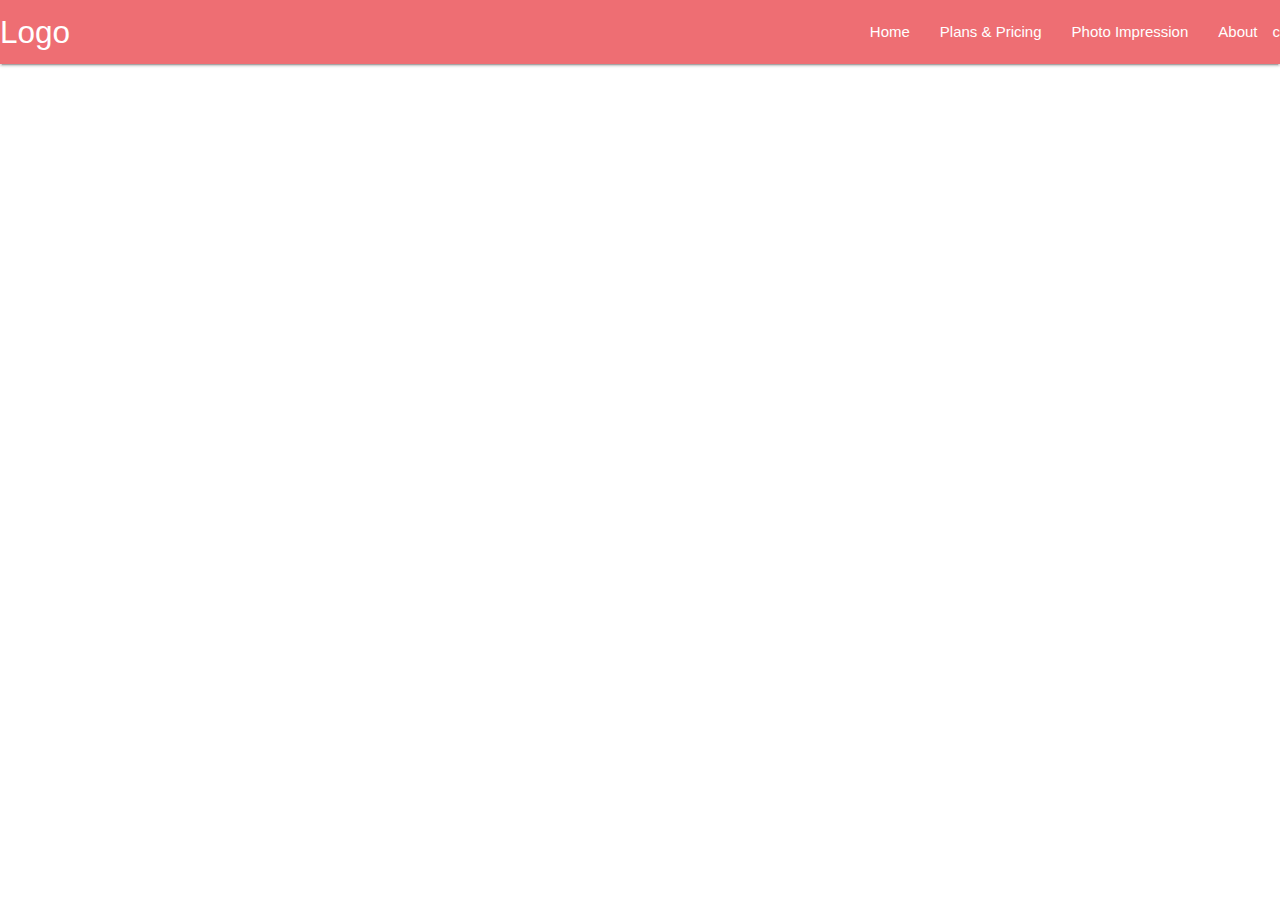
==== index.html @ 6afb5f67 "Merge pull request #1 from Kirriee/photo" ====
<!DOCTYPE html>
<html>
<head>
	<title>Yoga 4 Developers</title>
	<!-- include styles -->
	<link rel="stylesheet" type="text/css" href="css/materialize.min.css">
	<link rel="stylesheet" type="text/css" href="css/style.css">
</head>
<body>

	<nav>
		<div class="nav-wrapper">
			<a href="#" class="brand-logo">Logo</a>
			<ul id="nav-mobile" class="right hide-on-med-and-down">
				<li><a href="sass.html">Home</a></li>
				<li><a href="badges.html">Plans & Pricing</a></li>
				<li><a href="collapsible.html">Photo Impression</a></li>
				<li><a href="collapsible.html">About</a></li>c
			</ul>
		</div>
	</nav>

	<div class="carousel carousel-slider">
		<a class="carousel-item" href="#one!"><img src="img/yoga1klein.jpg"></a>
		<a class="carousel-item" href="#two!"><img src="img/yoga2klein.jpg"></a>
		<a class="carousel-item" href="#three!"><img src="img/yoga3klein.jpg"></a>
		<a class="carousel-item" href="#four!"><img src="img/yoga4klein.jpg"></a>
	</div>



	
	<!-- 	includes the scripts -->
	<script type="text/javascript" src="./js/jquery-3.1.1.min.js"></script>
	<script type="text/javascript" src="./js/materialize.min.js"></script>
	<script type="text/javascript" src="./js/custom.js"></script>

</body>
</html>
---- css/style.css ----
/*.full-size{
	max-height: 100%; 
	max-width: 100%;	
}*/
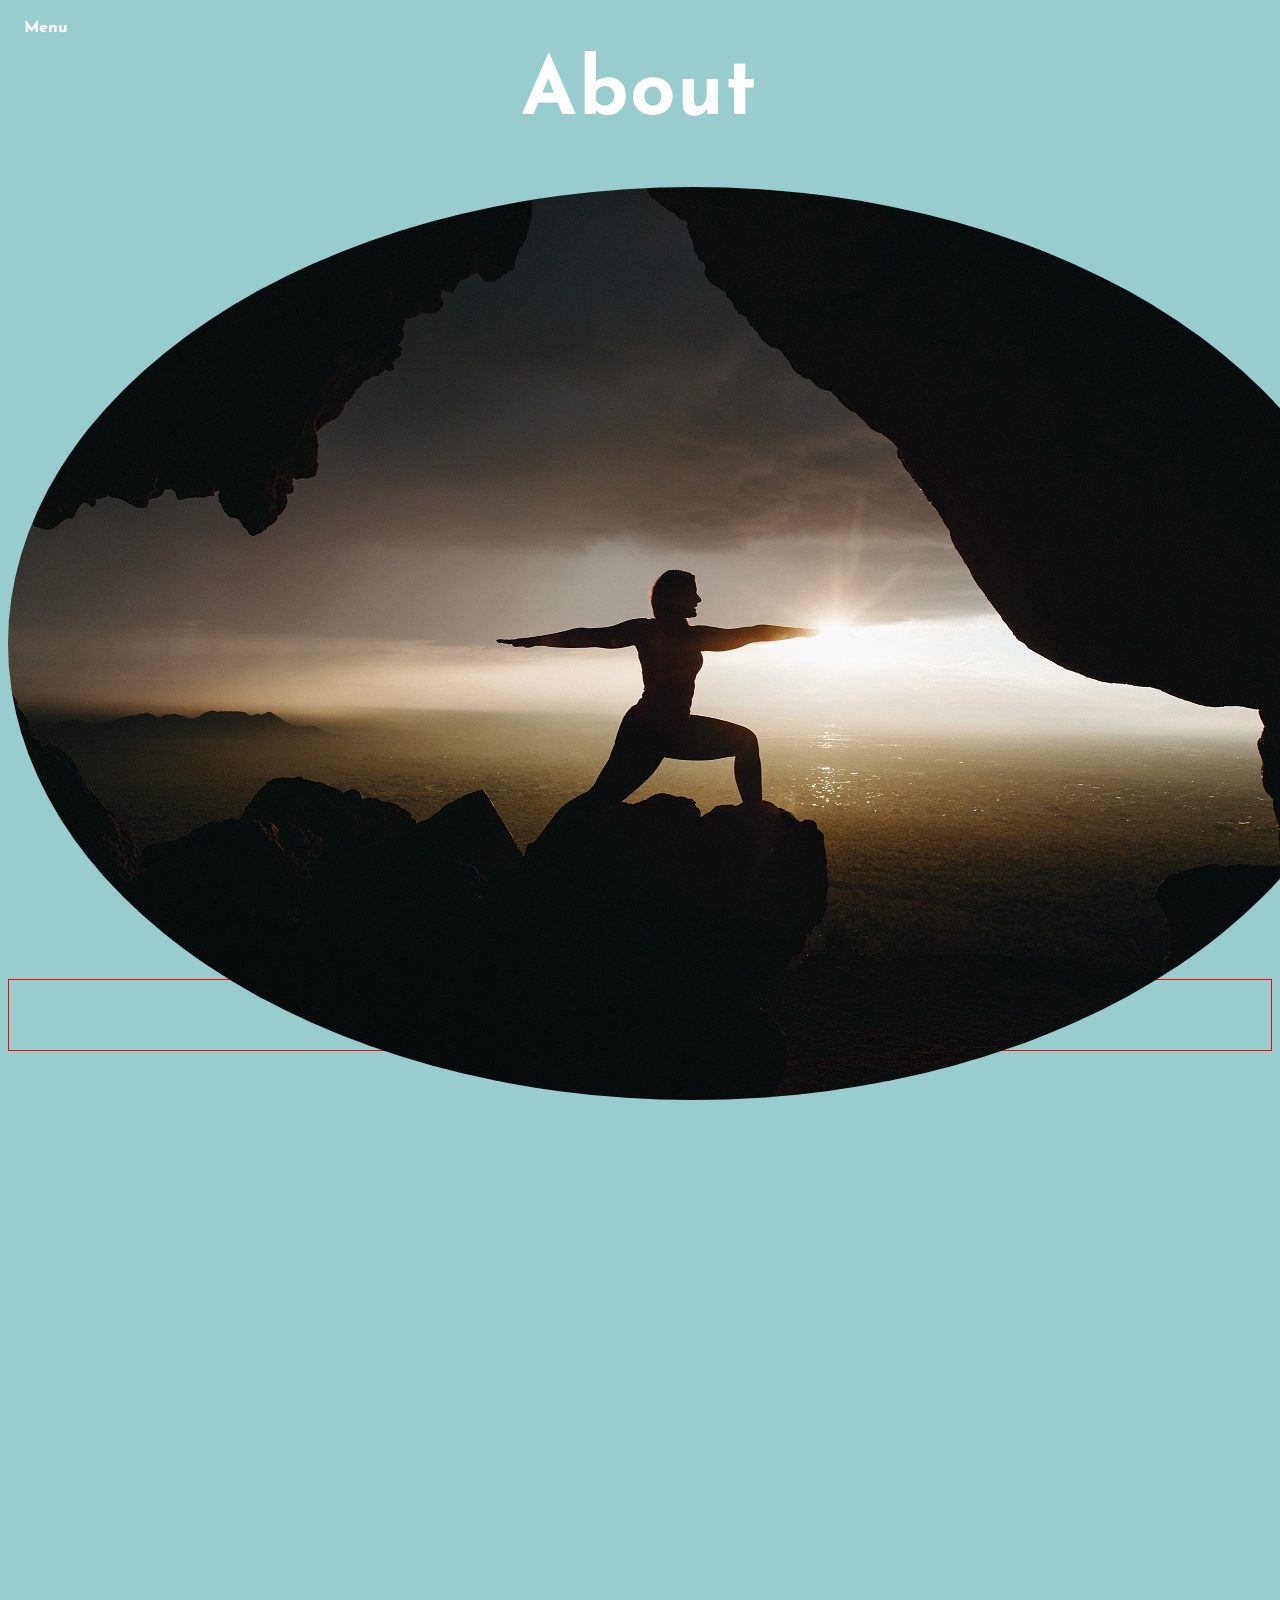
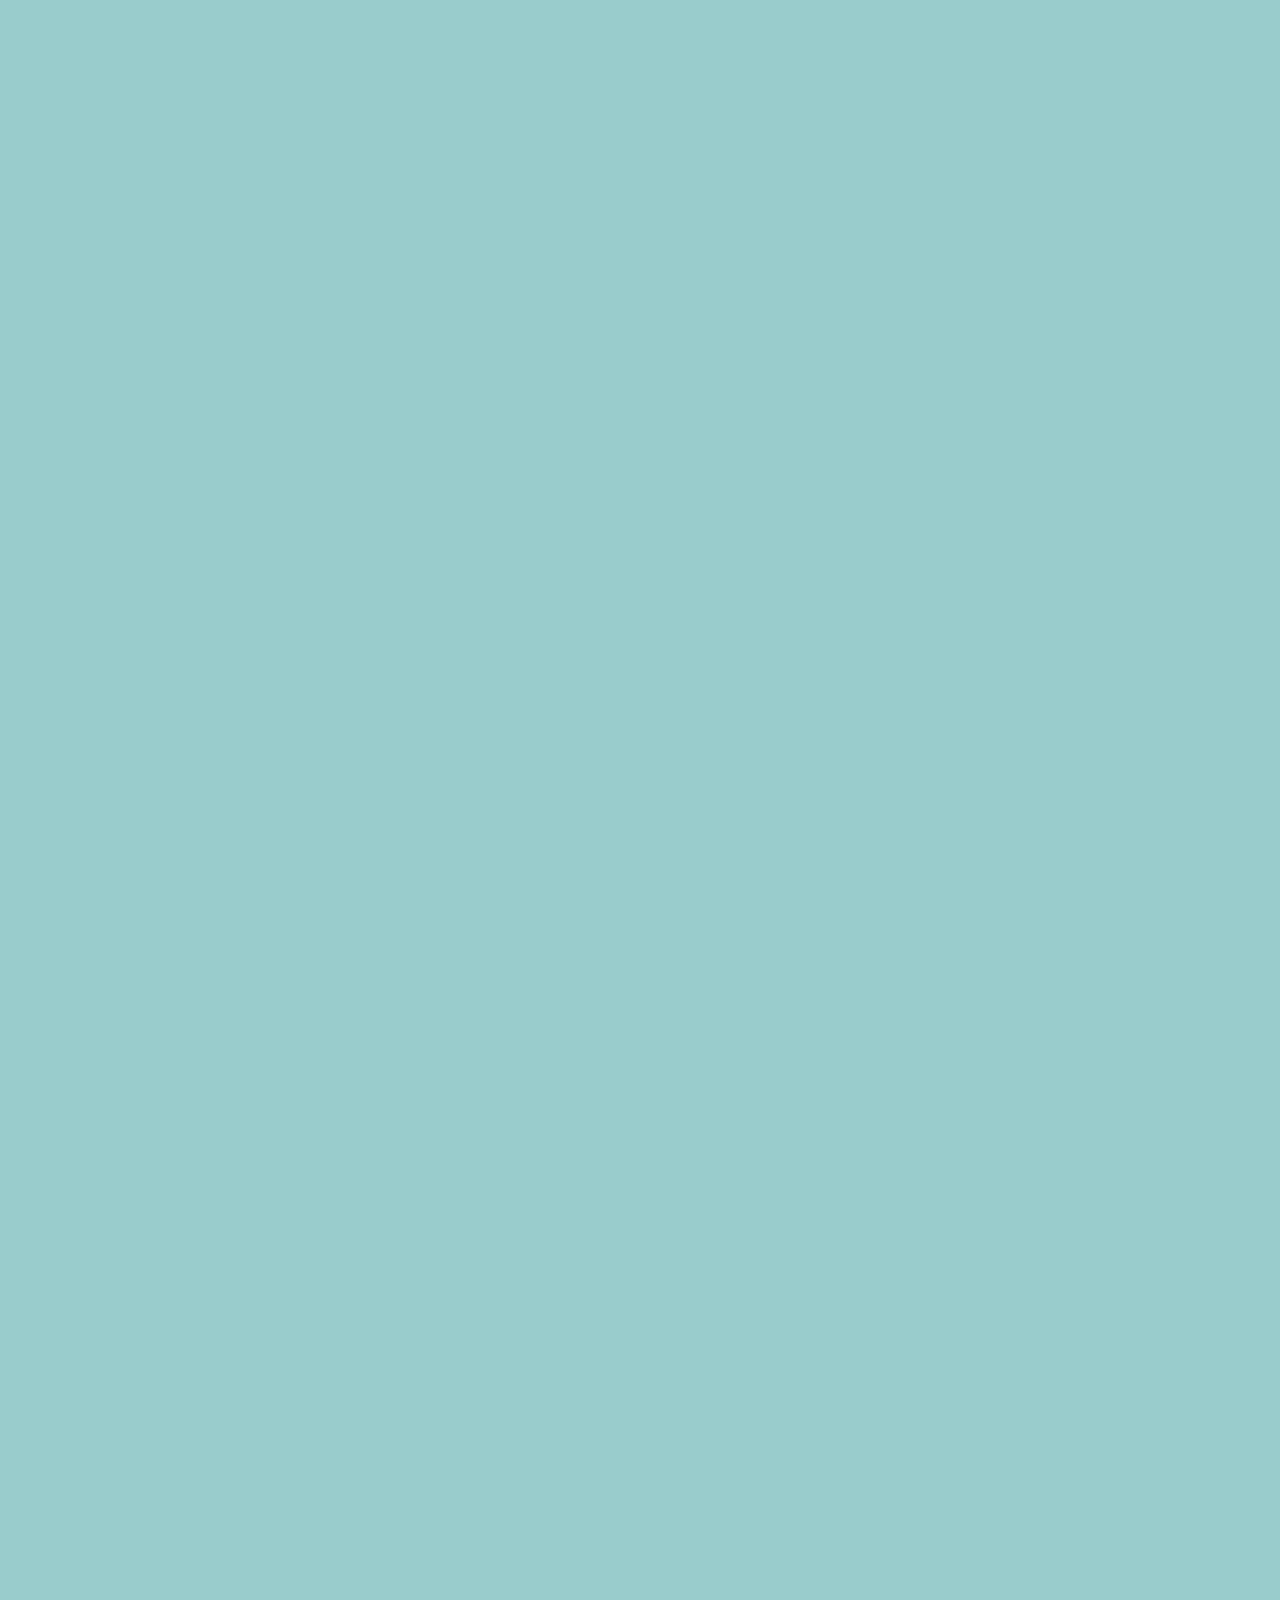
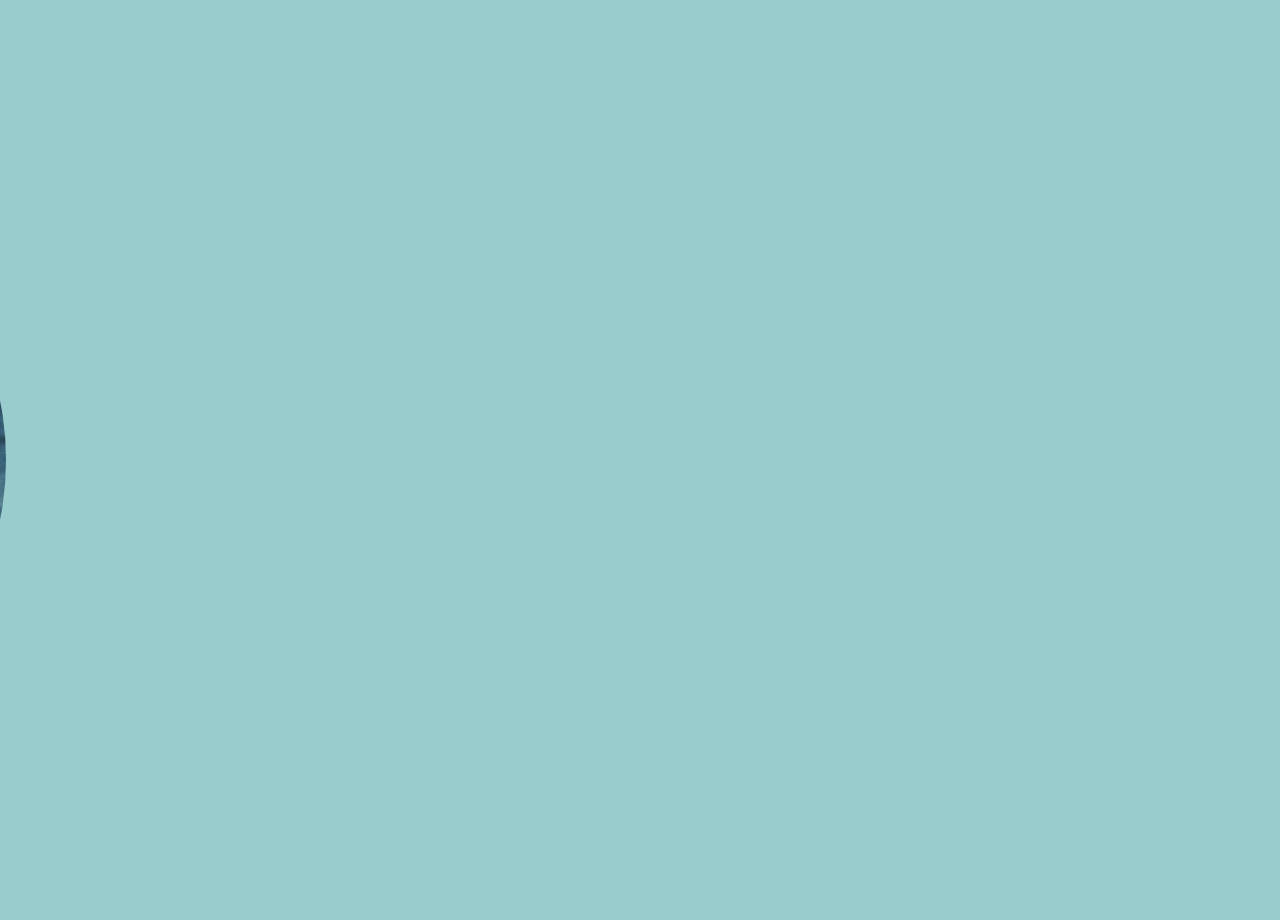
==== commit c6872258: "pricing toegevoegd" ====
--- a/index.html
+++ b/index.html
@@ -3,37 +3,67 @@
 <head>
 	<title>Yoga 4 Developers</title>
 	<!-- include styles -->
-	<link rel="stylesheet" type="text/css" href="css/materialize.min.css">
+	<link rel="stylesheet" type="text/css" href="css/materialize.css">
 	<link rel="stylesheet" type="text/css" href="css/style.css">
+
+
+	<!-- fonts -->
+<link href='http://fonts.googleapis.com/css?family=Josefin+Sans&subset=latin,latin-ext' rel='stylesheet' type='text/css'>
+
 </head>
 <body>
+	<!-- begin wrapping the navigation and carousel into one piece -->
 
-	<nav>
-		<div class="nav-wrapper">
-			<a href="#" class="brand-logo">Logo</a>
-			<ul id="nav-mobile" class="right hide-on-med-and-down">
-				<li><a href="sass.html">Home</a></li>
-				<li><a href="badges.html">Plans & Pricing</a></li>
-				<li><a href="collapsible.html">Photo Impression</a></li>
-				<li><a href="collapsible.html">About</a></li>c
-			</ul>
+	<div id="wrap">
+
+<!-- Header -->
+
+	<!-- Navigation	 -->
+
+	<header>
+
+		<div class="dropdown">
+			<button class="dropbtn"><strong>Menu</strong></button>
+			<div class="dropdown-content">
+				<a href="#">Home</a>
+				<a href="#">About</a>
+				<a href="#">Plans &amp; pricing</a>
+				<a href="#">Contact</a>
+			</div>
 		</div>
-	</nav>
 
-	<div class="carousel carousel-slider">
-		<a class="carousel-item" href="#one!"><img src="img/yoga1klein.jpg"></a>
-		<a class="carousel-item" href="#two!"><img src="img/yoga2klein.jpg"></a>
-		<a class="carousel-item" href="#three!"><img src="img/yoga3klein.jpg"></a>
-		<a class="carousel-item" href="#four!"><img src="img/yoga4klein.jpg"></a>
-	</div>
+		<h1 class="header">About</h1>
+	</header>
+		<!-- carousel -->
+		<div class="carousel carousel-slider">
+			<a class="carousel-item" href="#one!"><img src="img/yoga1klein.jpg"></a>
+			<a class="carousel-item" href="#two!"><img src="img/yoga2klein.jpg"></a>
+			<a class="carousel-item" href="#three!"><img src="img/yoga3klein.jpg"></a>
+			<a class="carousel-item" href="#four!"><img src="img/yoga4klein.jpg"></a>
+		</div>
+		<!-- end carousel -->
+		<!-- footer -->
 
+		<div class="footer-copyright">
+			<!-- <div class="container"><b>
+				© 2017 Yoga 4 Developers </b> -->
+				<ul>
+					<li>© 2017 Yoga 4 Developer</li>
+					<li>Adress</li>
+					<li>telefoon</li>
+					,
+				</ul>
+				<!-- <a class="grey-text text-lighten-4 right" href="#!">More Links</a> -->
+			</div>
+		</div>
+		<!-- end footer -->
+	</div>  <!-- end wrap div -->
 
-
-	
 	<!-- 	includes the scripts -->
 	<script type="text/javascript" src="./js/jquery-3.1.1.min.js"></script>
 	<script type="text/javascript" src="./js/materialize.min.js"></script>
 	<script type="text/javascript" src="./js/custom.js"></script>
 
 </body>
+
 </html>--- a/css/style.css
+++ b/css/style.css
@@ -1,4 +1,101 @@
-/*.full-size{
-	max-height: 100%; 
-	max-width: 100%;	
-}*/+.footer-copyright {
+  margin-top: 0px;
+  padding-top: 0px;
+  background-color: #99CCCC;
+}
+
+
+.footer-copyright {
+  overflow: hidden;
+  height: 70px;
+  line-height: 60px;
+  color: rgba(255, 255, 255, 0.8);
+  text-align: center;
+  border:1px solid red;	
+       }
+
+.footer-copyright ul li{
+	display: inline-block;
+	padding: 0;
+	text-align:center;
+
+}
+
+.carousel.carousel-slider{
+	height:88%!important;
+}
+#wrap{
+	height:100vh;
+}
+
+/*general style*/
+body {
+    font-family: 'Josefin Sans'; 
+    font-weight: 400; 
+    text-transform: none; 
+    letter-spacing: 0.08em;
+    background-color: #99CCCC;
+}
+
+/*style dropdown menu*/
+
+.dropbtn {
+    font-family: 'Josefin Sans';
+    background-color: #99CCCC;
+    color: white;
+    padding: 16px;
+    font-size: 16px;
+    border: none;
+    cursor: pointer;
+}
+
+.dropdown {
+    position: fixed;
+    display: inline-block;
+    margin-top: -50px;
+}
+
+.dropdown-content {
+    display: none;
+    position: absolute;
+    background-color: #f9f9f9;
+    min-width: 160px;
+    box-shadow: 0px 8px 16px 0px rgba(0,0,0,0.2);
+}
+
+.dropdown-content a {
+    color: black;
+    padding: 12px 16px;
+    text-decoration: none;
+    display: block;
+}
+
+.dropdown-content a:hover {
+    color: #595959;
+    background-color: #cccccc}
+
+    .dropdown:hover .dropdown-content {
+        display: block;
+    }
+
+    .dropdown:hover .dropbtn {
+        color: #595959;
+        background-color: white;
+    }
+
+    /*Header*/
+    .header {
+        text-align: center;
+        color: white;
+        font-size: 5em;
+    }
+
+    .heading2 {
+        text-align: center;
+        color: white;
+    }
+
+    /*Teachers image gallary*/
+    img {
+        border-radius: 50%;
+    }
